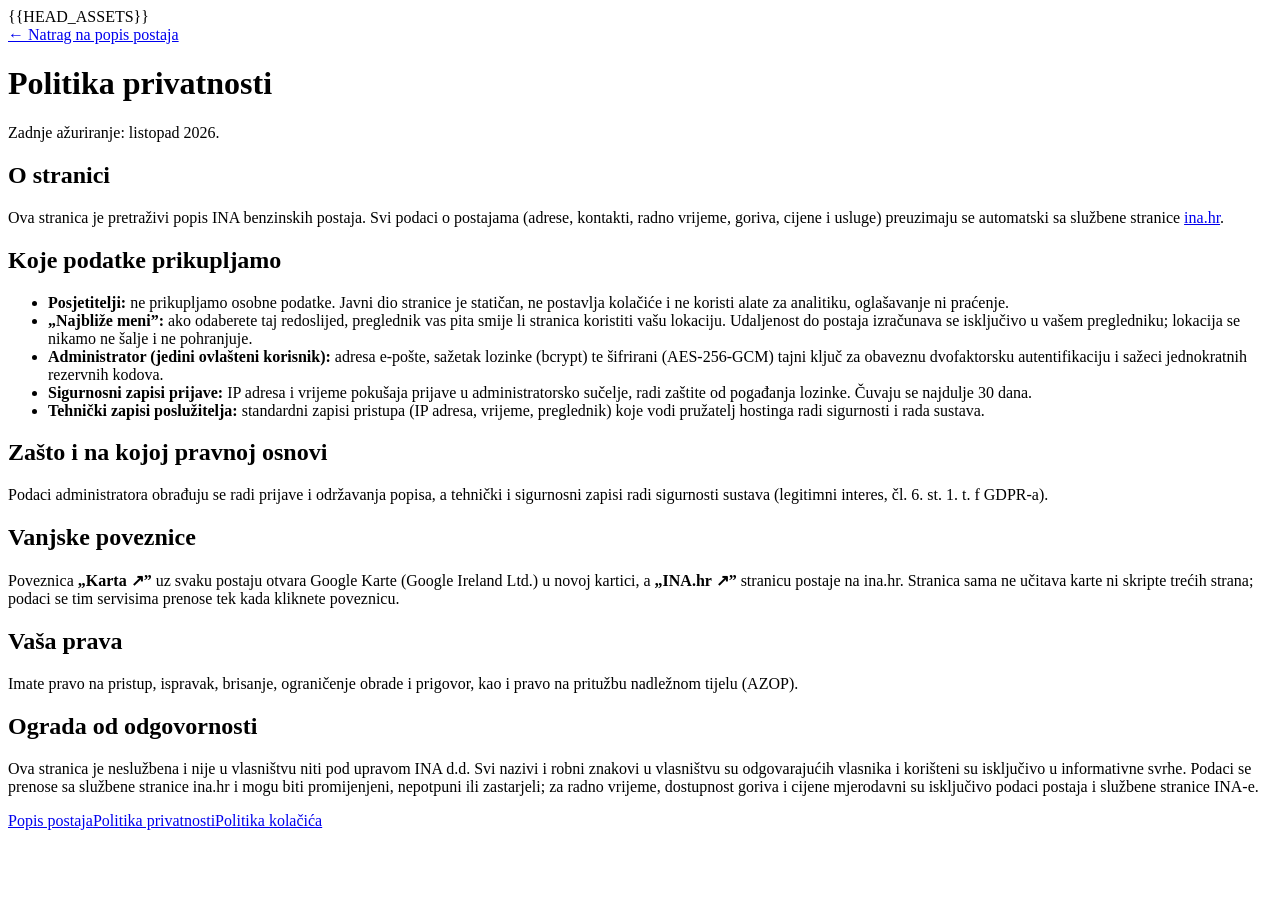
==== app/templates/privatnost.html @ bc1b22d2 "Add INA station finder: static public site + PHP/SQL CMS synced from ina.hr - Static public site (ge" ====
<!doctype html>
<html lang="hr">
<head>
  <meta charset="utf-8">
  <meta name="viewport" content="width=device-width, initial-scale=1">
  <meta name="color-scheme" content="light dark">
{{HEAD_ASSETS}}
  <title>Politika privatnosti – INA postaje</title>
  <meta name="description" content="Politika privatnosti javnog popisa INA benzinskih postaja.">
  <meta name="robots" content="noindex">
  <link rel="icon" type="image/svg+xml" href="/favicon.svg">
</head>
<body>
<!-- Generated by the CMS from app/templates/. Do not edit the generated .html files in the site root by hand. -->
<main class="page">
  <div class="container narrow">
    <a class="back" href="/">← Natrag na popis postaja</a>
    <h1 class="display legal-title">Politika privatnosti</h1>
    <p class="muted small">Zadnje ažuriranje: listopad 2026.</p>
    <div class="legal">
      <section>
        <h2>O stranici</h2>
        <p>Ova stranica je pretraživi popis INA benzinskih postaja. Svi podaci o postajama (adrese, kontakti, radno vrijeme, goriva, cijene i usluge) preuzimaju se automatski sa službene stranice <a href="https://www.ina.hr/trazilica-benzinskih-postaja/" target="_blank" rel="noopener noreferrer">ina.hr</a>.</p>
      </section>
      <section>
        <h2>Koje podatke prikupljamo</h2>
        <ul>
          <li><strong>Posjetitelji:</strong> ne prikupljamo osobne podatke. Javni dio stranice je statičan, ne postavlja kolačiće i ne koristi alate za analitiku, oglašavanje ni praćenje.</li>
          <li><strong>„Najbliže meni”:</strong> ako odaberete taj redoslijed, preglednik vas pita smije li stranica koristiti vašu lokaciju. Udaljenost do postaja izračunava se isključivo u vašem pregledniku; lokacija se nikamo ne šalje i ne pohranjuje.</li>
          <li><strong>Administrator (jedini ovlašteni korisnik):</strong> adresa e-pošte, sažetak lozinke (bcrypt) te šifrirani (AES-256-GCM) tajni ključ za obaveznu dvofaktorsku autentifikaciju i sažeci jednokratnih rezervnih kodova.</li>
          <li><strong>Sigurnosni zapisi prijave:</strong> IP adresa i vrijeme pokušaja prijave u administratorsko sučelje, radi zaštite od pogađanja lozinke. Čuvaju se najdulje 30 dana.</li>
          <li><strong>Tehnički zapisi poslužitelja:</strong> standardni zapisi pristupa (IP adresa, vrijeme, preglednik) koje vodi pružatelj hostinga radi sigurnosti i rada sustava.</li>
        </ul>
      </section>
      <section>
        <h2>Zašto i na kojoj pravnoj osnovi</h2>
        <p>Podaci administratora obrađuju se radi prijave i održavanja popisa, a tehnički i sigurnosni zapisi radi sigurnosti sustava (legitimni interes, čl. 6. st. 1. t. f GDPR-a).</p>
      </section>
      <section>
        <h2>Vanjske poveznice</h2>
        <p>Poveznica <strong>„Karta ↗”</strong> uz svaku postaju otvara Google Karte (Google Ireland Ltd.) u novoj kartici, a <strong>„INA.hr ↗”</strong> stranicu postaje na ina.hr. Stranica sama ne učitava karte ni skripte trećih strana; podaci se tim servisima prenose tek kada kliknete poveznicu.</p>
      </section>
      <section>
        <h2>Vaša prava</h2>
        <p>Imate pravo na pristup, ispravak, brisanje, ograničenje obrade i prigovor, kao i pravo na pritužbu nadležnom tijelu (AZOP).</p>
      </section>
      <section>
        <h2>Ograda od odgovornosti</h2>
        <p>Ova stranica je neslužbena i nije u vlasništvu niti pod upravom INA d.d. Svi nazivi i robni znakovi u vlasništvu su odgovarajućih vlasnika i korišteni su isključivo u informativne svrhe. Podaci se prenose sa službene stranice ina.hr i mogu biti promijenjeni, nepotpuni ili zastarjeli; za radno vrijeme, dostupnost goriva i cijene mjerodavni su isključivo podaci postaja i službene stranice INA-e.</p>
      </section>
    </div>
  </div>
  <footer class="footer">
    <nav><a href="/">Popis postaja</a><a href="/privatnost">Politika privatnosti</a><a href="/kolacici">Politika kolačića</a></nav>
  </footer>
</main>
</body>
</html>
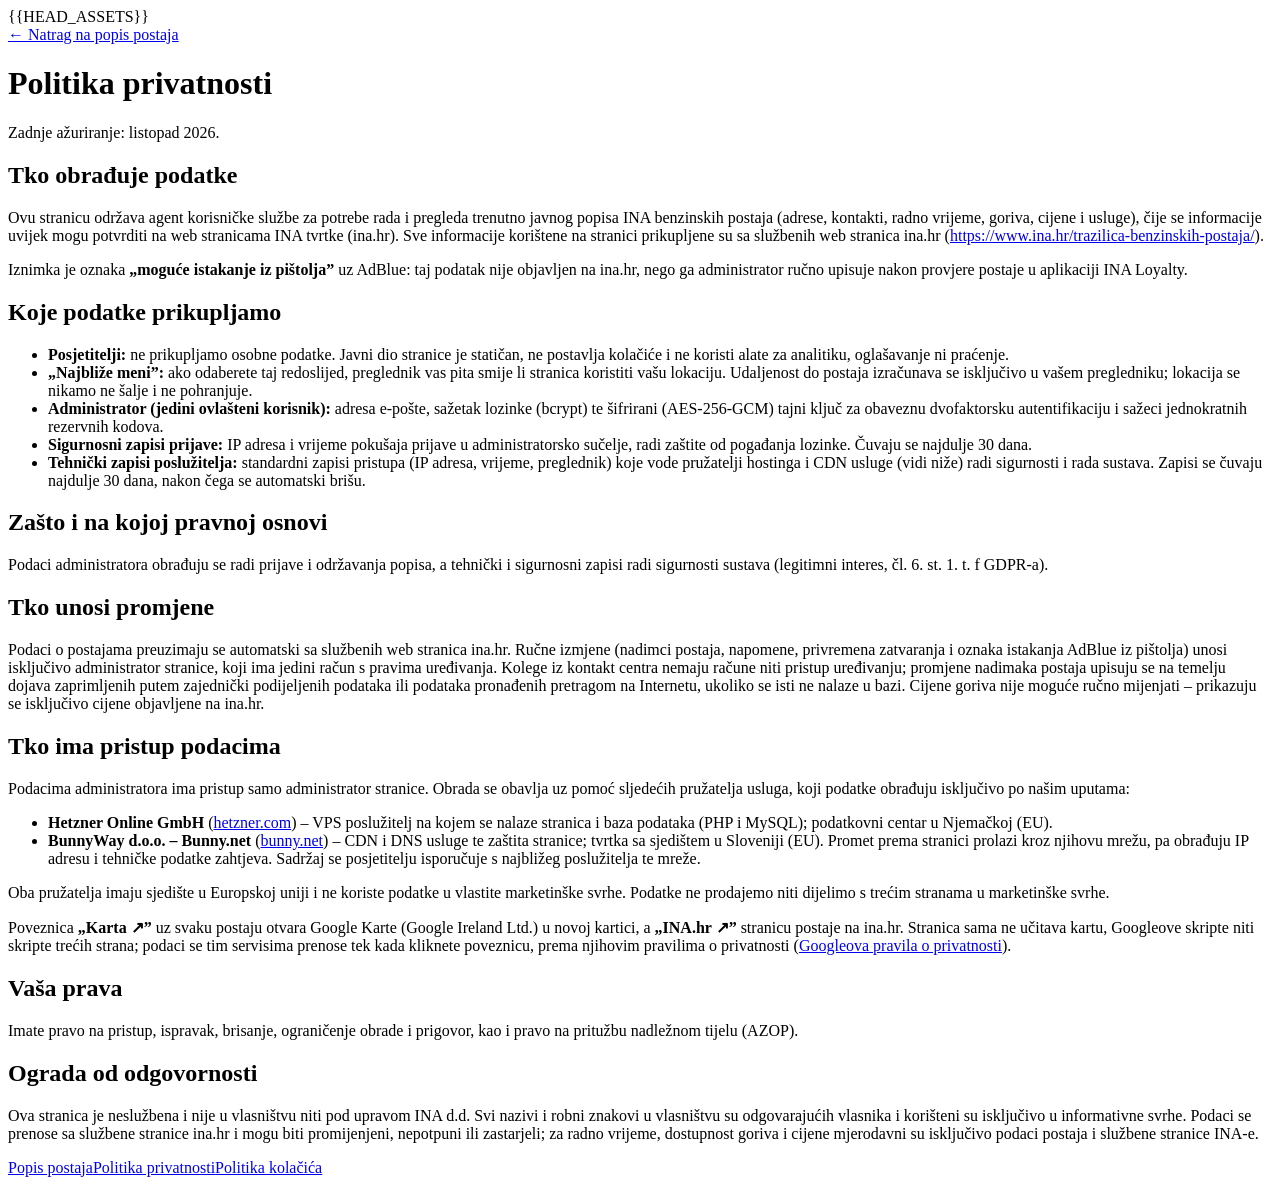
==== commit 105e729d: "Privacy policy: who processes data, who edits, who has access (as plava-nafta) Sections "Tko obrađuj" ====
--- a/app/templates/privatnost.html
+++ b/app/templates/privatnost.html
@@ -19,8 +19,9 @@
     <p class="muted small">Zadnje ažuriranje: listopad 2026.</p>
     <div class="legal">
       <section>
-        <h2>O stranici</h2>
-        <p>Ova stranica je pretraživi popis INA benzinskih postaja. Svi podaci o postajama (adrese, kontakti, radno vrijeme, goriva, cijene i usluge) preuzimaju se automatski sa službene stranice <a href="https://www.ina.hr/trazilica-benzinskih-postaja/" target="_blank" rel="noopener noreferrer">ina.hr</a>.</p>
+        <h2>Tko obrađuje podatke</h2>
+        <p>Ovu stranicu održava agent korisničke službe za potrebe rada i pregleda trenutno javnog popisa INA benzinskih postaja (adrese, kontakti, radno vrijeme, goriva, cijene i usluge), čije se informacije uvijek mogu potvrditi na web stranicama INA tvrtke (ina.hr). Sve informacije korištene na stranici prikupljene su sa službenih web stranica ina.hr (<a href="https://www.ina.hr/trazilica-benzinskih-postaja/" target="_blank" rel="noopener noreferrer">https://www.ina.hr/trazilica-benzinskih-postaja/</a>).</p>
+        <p>Iznimka je oznaka <strong>„moguće istakanje iz pištolja”</strong> uz AdBlue: taj podatak nije objavljen na ina.hr, nego ga administrator ručno upisuje nakon provjere postaje u aplikaciji INA Loyalty.</p>
       </section>
       <section>
         <h2>Koje podatke prikupljamo</h2>
@@ -29,7 +30,7 @@
           <li><strong>„Najbliže meni”:</strong> ako odaberete taj redoslijed, preglednik vas pita smije li stranica koristiti vašu lokaciju. Udaljenost do postaja izračunava se isključivo u vašem pregledniku; lokacija se nikamo ne šalje i ne pohranjuje.</li>
           <li><strong>Administrator (jedini ovlašteni korisnik):</strong> adresa e-pošte, sažetak lozinke (bcrypt) te šifrirani (AES-256-GCM) tajni ključ za obaveznu dvofaktorsku autentifikaciju i sažeci jednokratnih rezervnih kodova.</li>
           <li><strong>Sigurnosni zapisi prijave:</strong> IP adresa i vrijeme pokušaja prijave u administratorsko sučelje, radi zaštite od pogađanja lozinke. Čuvaju se najdulje 30 dana.</li>
-          <li><strong>Tehnički zapisi poslužitelja:</strong> standardni zapisi pristupa (IP adresa, vrijeme, preglednik) koje vodi pružatelj hostinga radi sigurnosti i rada sustava.</li>
+          <li><strong>Tehnički zapisi poslužitelja:</strong> standardni zapisi pristupa (IP adresa, vrijeme, preglednik) koje vode pružatelji hostinga i CDN usluge (vidi niže) radi sigurnosti i rada sustava. Zapisi se čuvaju najdulje 30 dana, nakon čega se automatski brišu.</li>
         </ul>
       </section>
       <section>
@@ -37,8 +38,18 @@
         <p>Podaci administratora obrađuju se radi prijave i održavanja popisa, a tehnički i sigurnosni zapisi radi sigurnosti sustava (legitimni interes, čl. 6. st. 1. t. f GDPR-a).</p>
       </section>
       <section>
-        <h2>Vanjske poveznice</h2>
-        <p>Poveznica <strong>„Karta ↗”</strong> uz svaku postaju otvara Google Karte (Google Ireland Ltd.) u novoj kartici, a <strong>„INA.hr ↗”</strong> stranicu postaje na ina.hr. Stranica sama ne učitava karte ni skripte trećih strana; podaci se tim servisima prenose tek kada kliknete poveznicu.</p>
+        <h2>Tko unosi promjene</h2>
+        <p>Podaci o postajama preuzimaju se automatski sa službenih web stranica ina.hr. Ručne izmjene (nadimci postaja, napomene, privremena zatvaranja i oznaka istakanja AdBlue iz pištolja) unosi isključivo administrator stranice, koji ima jedini račun s pravima uređivanja. Kolege iz kontakt centra nemaju račune niti pristup uređivanju; promjene nadimaka postaja upisuju se na temelju dojava zaprimljenih putem zajednički podijeljenih podataka ili podataka pronađenih pretragom na Internetu, ukoliko se isti ne nalaze u bazi. Cijene goriva nije moguće ručno mijenjati – prikazuju se isključivo cijene objavljene na ina.hr.</p>
+      </section>
+      <section>
+        <h2>Tko ima pristup podacima</h2>
+        <p>Podacima administratora ima pristup samo administrator stranice. Obrada se obavlja uz pomoć sljedećih pružatelja usluga, koji podatke obrađuju isključivo po našim uputama:</p>
+        <ul>
+          <li><strong>Hetzner Online GmbH</strong> (<a href="https://www.hetzner.com" target="_blank" rel="noopener noreferrer">hetzner.com</a>) – VPS poslužitelj na kojem se nalaze stranica i baza podataka (PHP i MySQL); podatkovni centar u Njemačkoj (EU).</li>
+          <li><strong>BunnyWay d.o.o. – Bunny.net</strong> (<a href="https://bunny.net" target="_blank" rel="noopener noreferrer">bunny.net</a>) – CDN i DNS usluge te zaštita stranice; tvrtka sa sjedištem u Sloveniji (EU). Promet prema stranici prolazi kroz njihovu mrežu, pa obrađuju IP adresu i tehničke podatke zahtjeva. Sadržaj se posjetitelju isporučuje s najbližeg poslužitelja te mreže.</li>
+        </ul>
+        <p>Oba pružatelja imaju sjedište u Europskoj uniji i ne koriste podatke u vlastite marketinške svrhe. Podatke ne prodajemo niti dijelimo s trećim stranama u marketinške svrhe.</p>
+        <p>Poveznica <strong>„Karta ↗”</strong> uz svaku postaju otvara Google Karte (Google Ireland Ltd.) u novoj kartici, a <strong>„INA.hr ↗”</strong> stranicu postaje na ina.hr. Stranica sama ne učitava kartu, Googleove skripte niti skripte trećih strana; podaci se tim servisima prenose tek kada kliknete poveznicu, prema njihovim pravilima o privatnosti (<a href="https://policies.google.com/privacy?hl=hr" target="_blank" rel="noopener noreferrer">Googleova pravila o privatnosti</a>).</p>
       </section>
       <section>
         <h2>Vaša prava</h2>
